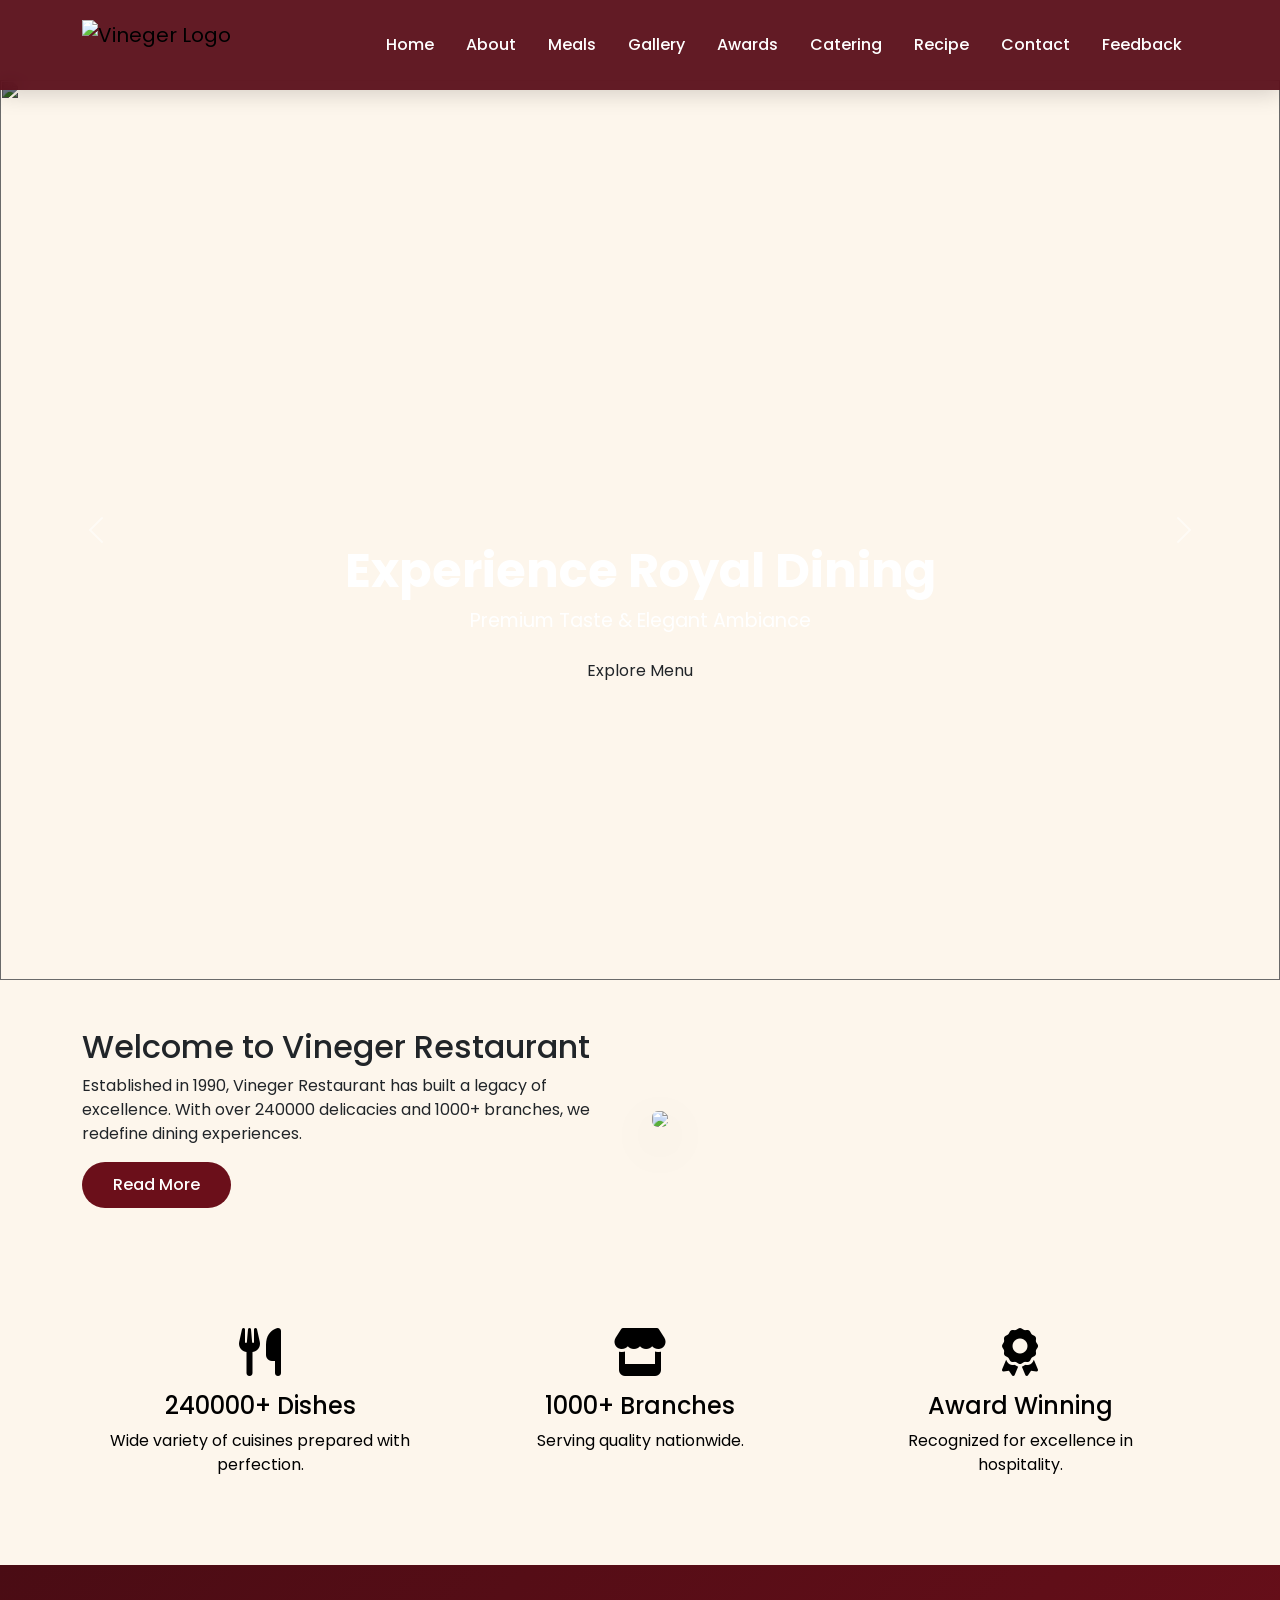
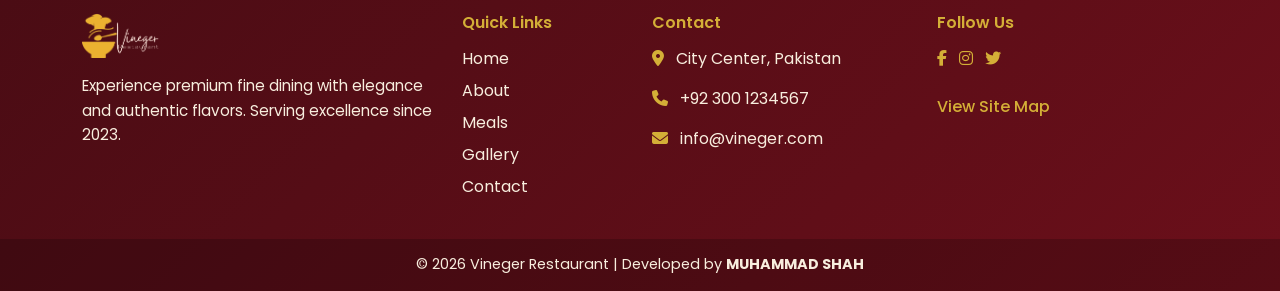
==== index.html @ 06be94fd "first" ====
<!DOCTYPE html>
<html lang="en">
<head>
    <meta charset="UTF-8">
    <title>Vineger Restaurant</title>
    <meta name="viewport" content="width=device-width, initial-scale=1.0">

    <!-- Bootstrap -->
    <link href="https://cdn.jsdelivr.net/npm/bootstrap@5.3.2/dist/css/bootstrap.min.css" rel="stylesheet">

    <!-- Font Awesome -->
    <link rel="stylesheet" href="https://cdnjs.cloudflare.com/ajax/libs/font-awesome/6.5.0/css/all.min.css">

    <!-- Google Font -->
    <link href="https://fonts.googleapis.com/css2?family=Poppins:wght@300;500;700&display=swap" rel="stylesheet">

    <!-- Custom CSS -->
    <link rel="stylesheet" href="assets/css/style.css">
</head>
<body>

<!-- NAVBAR -->
<nav class="navbar navbar-expand-lg fixed-top custom-navbar">
  <div class="container">

    <!-- Logo -->
    <a class="navbar-brand d-flex align-items-center" href="index.html">
    <img src="assets/images/logo/logo.PNG"
         alt="Vineger Logo"
         class="logo-img me-2">
    </a>

    <!-- Toggler -->
    <button class="navbar-toggler border-0" type="button"
      data-bs-toggle="collapse" data-bs-target="#navbarNav">
      <span class="navbar-toggler-icon"></span>
    </button>

    <!-- Menu -->
    <div class="collapse navbar-collapse" id="navbarNav">
      <ul class="navbar-nav ms-auto align-items-lg-center text-center">

        <li class="nav-item"><a class="nav-link" href="index.html">Home</a></li>
        <li class="nav-item"><a class="nav-link" href="about.html">About</a></li>
        <li class="nav-item"><a class="nav-link" href="meals.html">Meals</a></li>
        <li class="nav-item"><a class="nav-link" href="gallery.html">Gallery</a></li>
        <li class="nav-item"><a class="nav-link" href="awards.html">Awards</a></li>
        <li class="nav-item"><a class="nav-link" href="catering.html">Catering</a></li>
        <li class="nav-item"><a class="nav-link" href="recipe.html">Recipe</a></li>
        <li class="nav-item"><a class="nav-link" href="contact.html">Contact</a></li>
        <li class="nav-item">
          <a class="nav-link" href="feedback.html">Feedback</a>
        </li>

      </ul>
    </div>
  </div>
</nav>
<!-- HERO SLIDER -->
<div id="heroCarousel" class="carousel slide carousel-fade" data-bs-ride="carousel">
    <div class="carousel-inner">

        <div class="carousel-item active">
            <img src="https://images.unsplash.com/photo-1504674900247-0877df9cc836" class="d-block w-100 hero-img">
            <div class="carousel-caption">
                <h1>Experience Royal Dining</h1>
                <p>Premium Taste & Elegant Ambiance</p>
                <a href="meals.html" class="btn btn-cream">Explore Menu</a>
            </div>
        </div>

        <div class="carousel-item">
            <img src="https://images.unsplash.com/photo-1555396273-367ea4eb4db5" class="d-block w-100 hero-img">
            <div class="carousel-caption">
                <h1>Authentic Flavours</h1>
                <p>Crafted by Professional Chefs</p>
                <a href="gallery.html" class="btn btn-cream">View Gallery</a>
            </div>
        </div>

        <div class="carousel-item">
            <img src="https://images.unsplash.com/photo-1552566626-52f8b828add9" class="d-block w-100 hero-img">
            <div class="carousel-caption">
                <h1>Over 1000 Branches</h1>
                <p>Serving Across the Country</p>
                <a href="contact.html" class="btn btn-cream">Visit Us</a>
            </div>
        </div>

    </div>

    <button class="carousel-control-prev" type="button" data-bs-target="#heroCarousel" data-bs-slide="prev">
        <span class="carousel-control-prev-icon"></span>
    </button>
    <button class="carousel-control-next" type="button" data-bs-target="#heroCarousel" data-bs-slide="next">
        <span class="carousel-control-next-icon"></span>
    </button>
</div>

<!-- ABOUT PREVIEW -->
<section class="section-cream py-5">
    <div class="container">
        <div class="row align-items-center">
            <div class="col-md-6">
                <h2>Welcome to Vineger Restaurant</h2>
                <p>
                    Established in 1990, Vineger Restaurant has built a legacy of excellence.
                    With over 240000 delicacies and 1000+ branches, we redefine dining experiences.
                </p>
                <a href="about.html" class="btn btn-maroon">Read More</a>
            </div>
            <div class="col-md-6">
                <img src="https://images.unsplash.com/photo-1517248135467-4c7edcad34c4"
                     class="img-fluid rounded shadow-lg">
            </div>
        </div>
    </div>
</section>

<!-- FEATURES -->
<section class="section-maroon-300 text-black py-5">
    <div class="container text-center">
        <div class="row g-4">

            <div class="col-md-4">
                <div class="p-4">
                    <i class="fa-solid fa-utensils fa-3x mb-3"></i>
                    <h4>240000+ Dishes</h4>
                    <p>Wide variety of cuisines prepared with perfection.</p>
                </div>
            </div>

            <div class="col-md-4">
                <div class="p-4">
                    <i class="fa-solid fa-store fa-3x mb-3"></i>
                    <h4>1000+ Branches</h4>
                    <p>Serving quality nationwide.</p>
                </div>
            </div>

            <div class="col-md-4">
                <div class="p-4">
                    <i class="fa-solid fa-award fa-3x mb-3"></i>
                    <h4>Award Winning</h4>
                    <p>Recognized for excellence in hospitality.</p>
                </div>
            </div>

        </div>
    </div>
</section>

<!-- FOOTER -->
<footer class="footer-section pt-5">
  <div class="container">
    <div class="row gy-4">

      <!-- Logo + About -->
      <div class="col-lg-4 col-md-6">
        <div class="footer-brand d-flex align-items-center mb-3">
          <img src="assets/images/logo/logo.png" class="footer-logo me-2" alt="Logo">
          
        </div>
        <p class="footer-text">
          Experience premium fine dining with elegance and authentic flavors.
          Serving excellence since 2023.
        </p>
      </div>

      <!-- Quick Links -->
      <div class="col-lg-2 col-md-6">
        <h6 class="footer-heading">Quick Links</h6>
        <ul class="footer-links">
          <li><a href="index.html">Home</a></li>
          <li><a href="about.html">About</a></li>
          <li><a href="meals.html">Meals</a></li>
          <li><a href="gallery.html">Gallery</a></li>
          <li><a href="contact.html">Contact</a></li>
        </ul>
      </div>

      <!-- Contact Info -->
      <div class="col-lg-3 col-md-6">
        <h6 class="footer-heading">Contact</h6>
        <p><i class="fa-solid fa-location-dot"></i> City Center, Pakistan</p>
        <p><i class="fa-solid fa-phone"></i> +92 300 1234567</p>
        <p><i class="fa-solid fa-envelope"></i> info@vineger.com</p>
      </div>

      <!-- Social -->
      <div class="col-lg-3 col-md-6">
        <h6 class="footer-heading">Follow Us</h6>
        <div class="m-10">
          <a href="#"><i class="fa-brands fa-facebook-f"></i></a>
          <a href="#"><i class="fa-brands fa-instagram"></i></a>
          <a href="#"><i class="fa-brands fa-twitter"></i></a>
        </div>

        <div class="mt-4">
          <a href="sitemap.html" class="footer-sitemap">View Site Map</a>
        </div>
      </div>

    </div>
  </div>

  <!-- Bottom Bar -->
  <div class="footer-bottom text-center mt-4">
    <p class="mb-0">© 2026 Vineger Restaurant | Developed by <strong>MUHAMMAD SHAH</strong></p>
  </div>
</footer>


<script src="https://cdn.jsdelivr.net/npm/bootstrap@5.3.2/dist/js/bootstrap.bundle.min.js"></script>
</body>
</html>
---- assets/css/style.css ----
body {
    font-family: 'Poppins', sans-serif;
    margin: 0;
    padding-top: 80px;
    background-color: #fdf6ec;
}

/* NAVBAR */
.custom-navbar {
    background: rgba(90,15,27,0.95);
    backdrop-filter: blur(8px);
    padding: 15px 0;
    transition: 0.3s ease;
    box-shadow: 0 5px 20px rgba(0,0,0,0.15);
}

.brand-text {
    font-size: 1.4rem;
    font-weight: 700;
    color: #fff;
    letter-spacing: 1px;
}

.navbar .nav-link {
    color: #fff !important;
    font-weight: 500;
    margin: 0 8px;
    position: relative;
    transition: 0.3s ease;
}

.navbar .nav-link::after {
    content: "";
    position: absolute;
    left: 0;
    bottom: -5px;
    width: 0;
    height: 2px;
    background: #d4af37;
    transition: 0.3s ease;
}

.navbar .nav-link:hover {
    color: #d4af37 !important;
}

.navbar .nav-link:hover::after {
    width: 100%;
}

/* Feedback Button Style */
.btn-feedback {
    background-color: #d4af37;
    color: #5a0f1b !important;
    padding: 6px 18px;
    border-radius: 25px;
    font-weight: 600;
}

.btn-feedback:hover {
    background-color: #c49b2f;
    color: #fff !important;
}
.logo-img {
    height: 50px;
    width: auto;
    object-fit: contain;
    transition: 0.3s ease;
}

.logo-img:hover {
    transform: scale(1.08);
}

/* Agar logo dark hai to optional white glow */
.custom-navbar .logo-img {
    filter: brightness(1.1);
}

/* HERO */
.hero-img {
    height: 100vh;
    object-fit: cover;
    filter: brightness(55%);
}

.carousel-caption {
    bottom: 30%;
}

.carousel-caption h1 {
    font-size: 3rem;
    font-weight: 700;
}

.carousel-caption p {
    font-size: 1.2rem;
}

/* SECTION STYLING */
.section-light {
    background-color: #fdf6ec;
    padding: 70px 0;
}

.section-dark {
    background-color: #5a0f1b;
    color: white;
    padding: 70px 0;
}

/* CARDS */
.card {
    border: none;
    border-radius: 15px;
    overflow: hidden;
    transition: 0.4s;
}

.card:hover {
    transform: translateY(-10px);
    box-shadow: 0 15px 25px rgba(0,0,0,0.2);
}

.card img {
    height: 250px;
    object-fit: cover;
}

/* BUTTONS */
.btn-gold {
    background-color: #c8a96a;
    color: #2a0a10;
    font-weight: 600;
    border-radius: 30px;
    padding: 8px 25px;
}

.btn-gold:hover {
    background-color: #b8934f;
}

.btn-wine {
    background-color: #5a0f1b;
    color: white;
    border-radius: 30px;
    padding: 8px 25px;
}

.btn-wine:hover {
    background-color: #7a1c2c;
}

/* GALLERY */
.gallery-img {
    height: 280px;
    object-fit: cover;
    border-radius: 12px;
    transition: 0.4s;
}

.gallery-img:hover {
    transform: scale(1.05);
}

/* FOOTER */
.footer-section {
    background: linear-gradient(135deg, #4a0c14, #6b0f1a);
    color: #f8eede;
}

.footer-logo {
    height: 45px;
    width: auto;
}

.footer-heading {
    color: #d4af37;
    font-weight: 600;
    margin-bottom: 15px;
}

.footer-text {
    font-size: 0.95rem;
    line-height: 1.6;
}

.footer-links {
    list-style: none;
    padding: 0;
}

.footer-links li {
    margin-bottom: 8px;
}

.footer-links a {
    text-decoration: none;
    color: #f8eede;
    transition: 0.3s ease;
}

.footer-links a:hover {
    color: #d4af37;
    padding-left: 5px;
}

.footer-section i {
    color: #d4af37;
    margin-right: 8px;
}

.social-icons a {
    display: inline-block;
    width: 38px;
    height: 38px;
    line-height: 38px;
    text-align: center;
    border-radius: 50%;
    background-color: rgba(255,255,255,0.1);
    color: #fff;
    margin-right: 10px;
    transition: 0.3s ease;
}

.social-icons a:hover {
    background-color: #d4af37;
    color: #4a0c14;
}

.footer-sitemap {
    color: #d4af37;
    text-decoration: none;
    font-weight: 500;
}

.footer-sitemap:hover {
    text-decoration: underline;
}

.footer-bottom {
    background-color: rgba(0,0,0,0.2);
    padding: 15px 0;
    margin-top: 30px;
    font-size: 0.9rem;
}

/* SITEMAP */
.sitemap-box {
    background: white;
    padding: 30px;
    border-radius: 15px;
    box-shadow: 0 10px 20px rgba(0,0,0,0.1);
}

.sitemap-box a {
    display: block;
    padding: 10px;
    color: #5a0f1b;
    font-weight: 500;
    text-decoration: none;
}

.sitemap-box a:hover {
    background: #fdf6ec;
    border-radius: 8px;
}
.section-cream {
    background-color: #fdf6ec;
}

.award-card {
    position: relative;
    border-radius: 15px;
    overflow: hidden;
    height: 350px;
    cursor: pointer;
    transition: 0.4s ease;
}

.award-card img {
    width: 100%;
    height: 100%;
    object-fit: cover;
    transition: 0.5s ease;
}

.award-overlay {
    position: absolute;
    inset: 0;
    background: linear-gradient(to top, rgba(90,15,27,0.9), rgba(90,15,27,0.3));
    display: flex;
    flex-direction: column;
    justify-content: end;
    padding: 25px;
    color: white;
}

.award-overlay h4 {
    font-weight: 700;
    color: #d4af37; /* gold */
}

.award-overlay p {
    font-size: 0.95rem;
    margin-bottom: 0;
}

.award-card:hover img {
    transform: scale(1.08);
}

.award-card:hover {
    box-shadow: 0 20px 40px rgba(0,0,0,0.2);
}
.contact-wrapper {
    background-color: #fdf6ec;
}

.contact-card {
    background: white;
    border-radius: 18px;
    padding: 40px;
    box-shadow: 0 15px 35px rgba(0,0,0,0.08);
}

.contact-title {
    color: #6b0f1a;
    font-weight: 700;
}

.form-control {
    border-radius: 12px;
    padding: 12px;
    border: 1px solid #ddd;
    transition: 0.3s ease;
}

.form-control:focus {
    border-color: #6b0f1a;
    box-shadow: 0 0 0 0.2rem rgba(107,15,26,0.15);
}

.btn-maroon {
    background-color: #6b0f1a;
    color: white;
    border-radius: 30px;
    padding: 10px 30px;
    font-weight: 500;
}

.btn-maroon:hover {
    background-color: #4a0c14;
}

.contact-info h4 {
    color: #6b0f1a;
    font-weight: 600;
}

.contact-info i {
    color: #d4af37;
    margin-right: 10px;
}
.feedback-section {
    background-color: #fdf6ec;
}

.feedback-wrapper {
    background: white;
    border-radius: 20px;
    overflow: hidden;
    box-shadow: 0 20px 40px rgba(0,0,0,0.08);
}

.feedback-image {
    background: url('https://images.unsplash.com/photo-1552566626-52f8b828add9') center/cover;
    min-height: 100%;
}

.feedback-form {
    padding: 40px;
}

.feedback-title {
    color: #6b0f1a;
    font-weight: 700;
}

.feedback-form .form-label {
    font-weight: 500;
}

.feedback-form i {
    color: #d4af37;
    margin-right: 8px;
}


.section-maroon {
    background: linear-gradient(135deg, #5a0f1b, #7b1e2b);
    position: relative;
}

.section-maroon::before {
    content: "";
    position: absolute;
    inset: 0;
    background: rgba(0,0,0,0.25);
}

.section-maroon .container {
    position: relative;
    z-index: 2;
}

.section-maroon i {
    color: #d4af37; /* gold accent */
}

.section-maroon h4 {
    font-weight: 700;
    margin-top: 10px;
}

.section-maroon p {
    color: #f8eede; /* soft cream text */
    font-size: 0.95rem;
}
/* RESPONSIVE */
@media(max-width:768px){
    .carousel-caption h1{
        font-size:1.8rem;
    }
    .carousel-caption p{
        font-size:1rem;
    }
    .hero-img{
        height:70vh;
    }
}
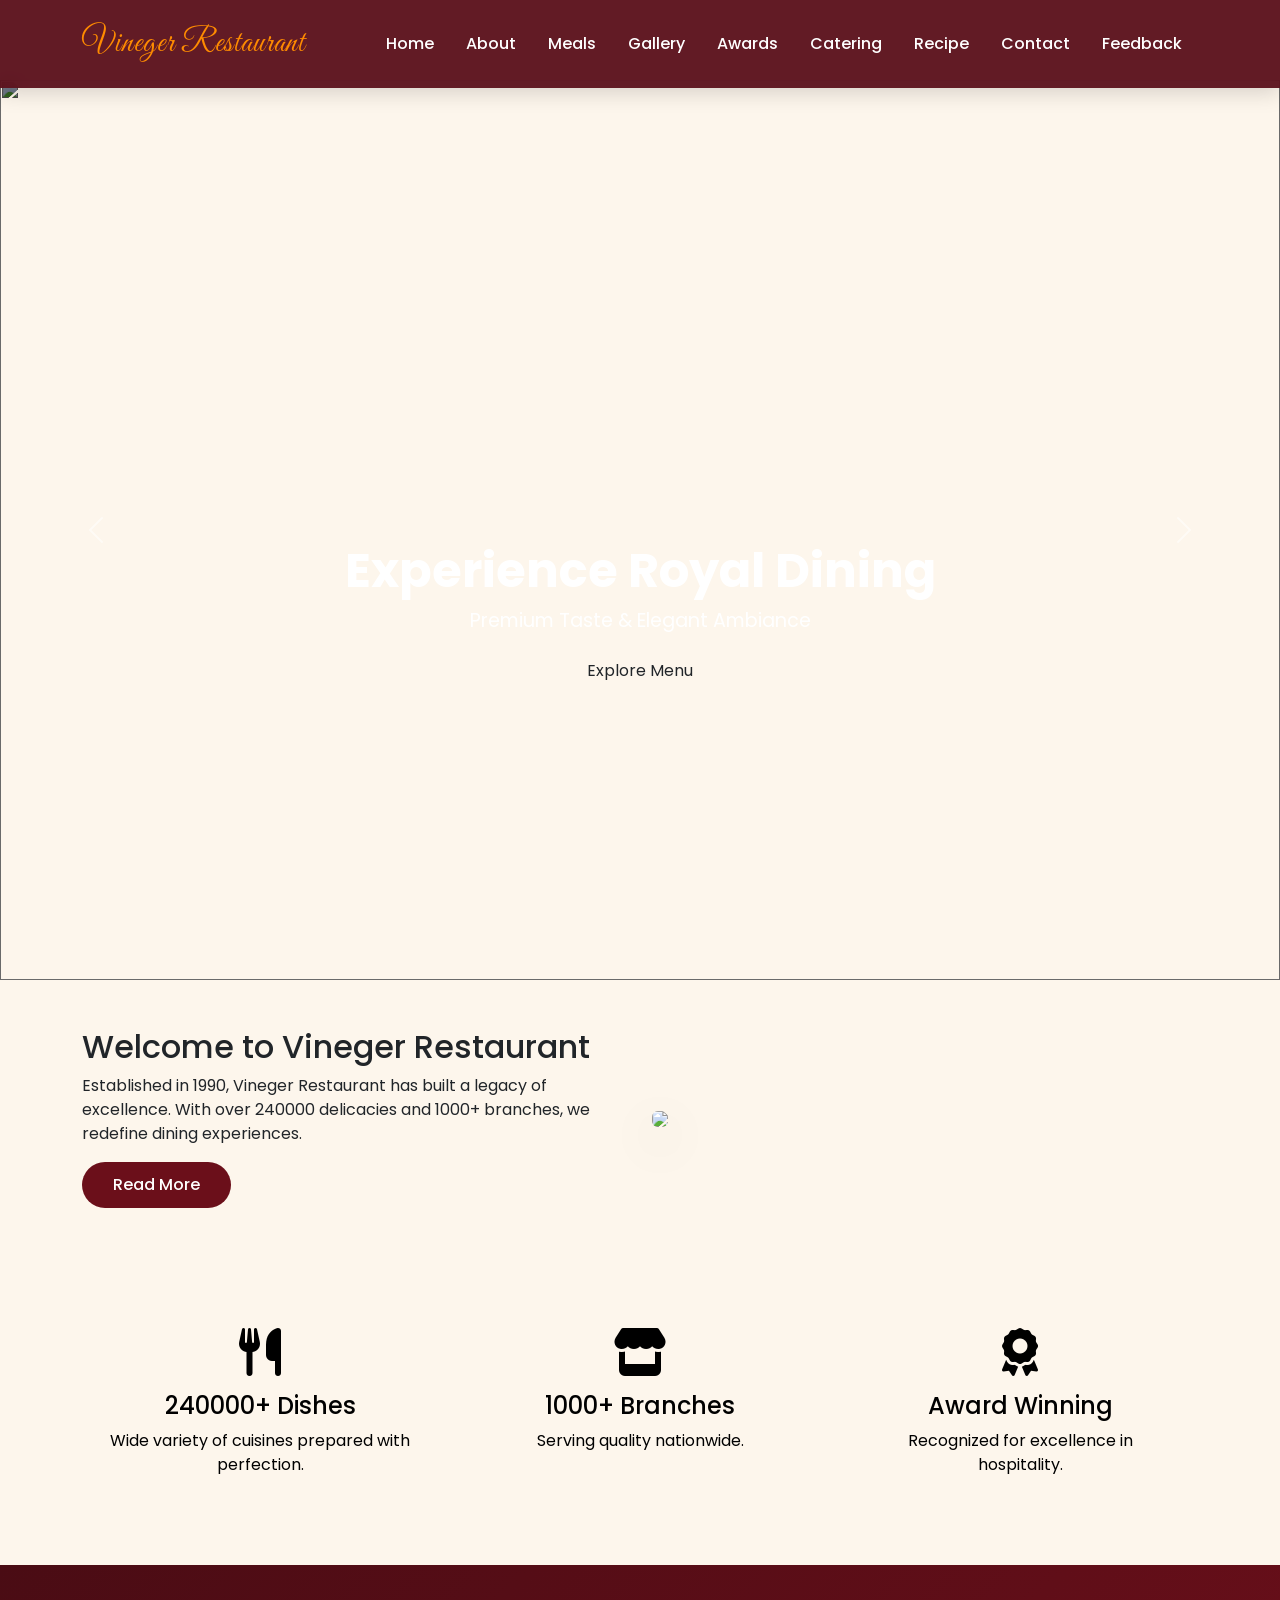
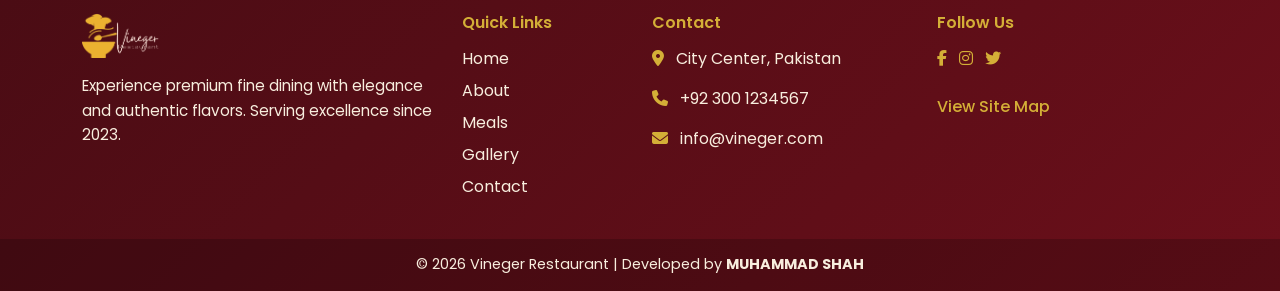
==== commit 9ea9dd9b: "first" ====
--- a/index.html
+++ b/index.html
@@ -16,6 +16,9 @@
 
     <!-- Custom CSS -->
     <link rel="stylesheet" href="assets/css/style.css">
+    <link href="https://fonts.googleapis.com/css2?family=Great+Vibes&display=swap" rel="stylesheet">
+<link href="https://fonts.googleapis.com/css2?family=Allura&display=swap" rel="stylesheet">
+
 </head>
 <body>
 
@@ -24,11 +27,11 @@
   <div class="container">
 
     <!-- Logo -->
-    <a class="navbar-brand d-flex align-items-center" href="index.html">
-    <img src="assets/images/logo/logo.PNG"
-         alt="Vineger Logo"
-         class="logo-img me-2">
-    </a>
+   <a class="navbar-brand signature-logo" href="index.html">
+    Vineger Restaurant
+</a>
+
+
 
     <!-- Toggler -->
     <button class="navbar-toggler border-0" type="button"
--- a/assets/css/style.css
+++ b/assets/css/style.css
@@ -61,21 +61,31 @@
     background-color: #c49b2f;
     color: #fff !important;
 }
-.logo-img {
-    height: 50px;
-    width: auto;
-    object-fit: contain;
-    transition: 0.3s ease;
-}
-
-.logo-img:hover {
-    transform: scale(1.08);
-}
-
-/* Agar logo dark hai to optional white glow */
-.custom-navbar .logo-img {
-    filter: brightness(1.1);
-}
+.brand-logo {
+    font-size: 1.6rem;
+    font-weight: 700;
+    letter-spacing: 1px;
+    text-transform: capitalize;
+    color: #ff8c00 !important; /* Premium Orange */
+    font-family: 'Playfair Display', serif;
+    transition: 0.3s ease;
+}
+
+.brand-logo:hover {
+    color: #d4af37 !important; /* Gold hover */
+}
+.signature-logo {
+    font-family: 'Great Vibes', cursive;
+    font-size: 2rem;
+    color: #ff8c00 !important; /* Elegant orange */
+    letter-spacing: 1px;
+    transition: 0.3s ease;
+}
+
+.signature-logo:hover {
+    color: #d4af37 !important; /* Gold hover */
+}
+
 
 /* HERO */
 .hero-img {
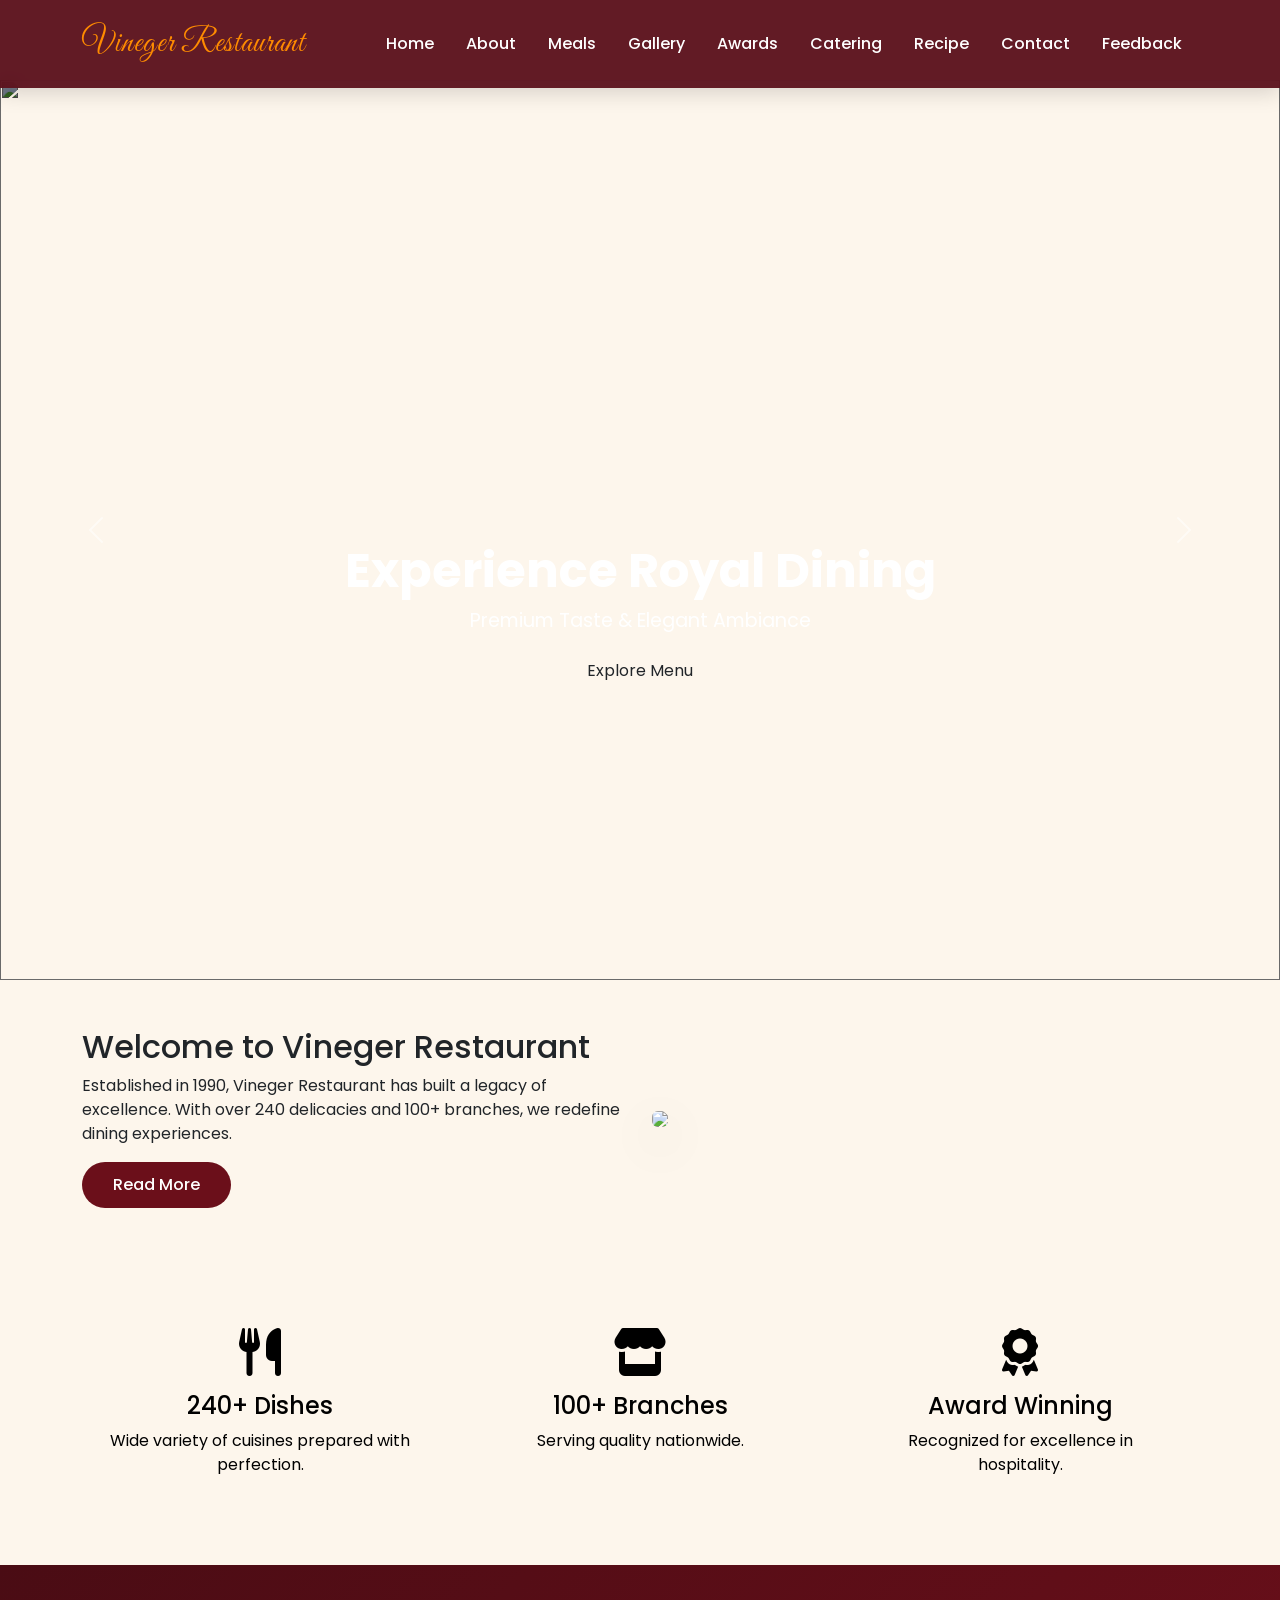
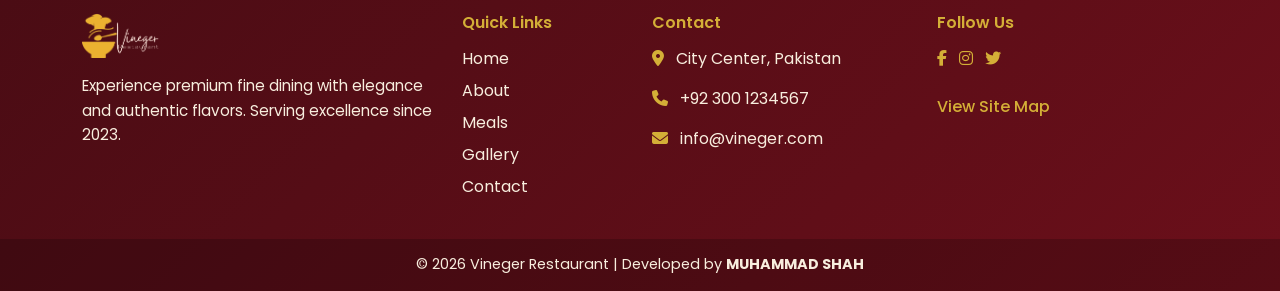
==== commit 50dc8ac1: "first" ====
--- a/index.html
+++ b/index.html
@@ -17,7 +17,7 @@
     <!-- Custom CSS -->
     <link rel="stylesheet" href="assets/css/style.css">
     <link href="https://fonts.googleapis.com/css2?family=Great+Vibes&display=swap" rel="stylesheet">
-<link href="https://fonts.googleapis.com/css2?family=Allura&display=swap" rel="stylesheet">
+    <link href="https://fonts.googleapis.com/css2?family=Allura&display=swap" rel="stylesheet">
 
 </head>
 <body>
@@ -84,7 +84,7 @@
         <div class="carousel-item">
             <img src="https://images.unsplash.com/photo-1552566626-52f8b828add9" class="d-block w-100 hero-img">
             <div class="carousel-caption">
-                <h1>Over 1000 Branches</h1>
+                <h1>Over 100 Branches</h1>
                 <p>Serving Across the Country</p>
                 <a href="contact.html" class="btn btn-cream">Visit Us</a>
             </div>
@@ -108,7 +108,7 @@
                 <h2>Welcome to Vineger Restaurant</h2>
                 <p>
                     Established in 1990, Vineger Restaurant has built a legacy of excellence.
-                    With over 240000 delicacies and 1000+ branches, we redefine dining experiences.
+                    With over 240 delicacies and 100+ branches, we redefine dining experiences.
                 </p>
                 <a href="about.html" class="btn btn-maroon">Read More</a>
             </div>
@@ -128,7 +128,7 @@
             <div class="col-md-4">
                 <div class="p-4">
                     <i class="fa-solid fa-utensils fa-3x mb-3"></i>
-                    <h4>240000+ Dishes</h4>
+                    <h4>240+ Dishes</h4>
                     <p>Wide variety of cuisines prepared with perfection.</p>
                 </div>
             </div>
@@ -136,7 +136,7 @@
             <div class="col-md-4">
                 <div class="p-4">
                     <i class="fa-solid fa-store fa-3x mb-3"></i>
-                    <h4>1000+ Branches</h4>
+                    <h4>100+ Branches</h4>
                     <p>Serving quality nationwide.</p>
                 </div>
             </div>
